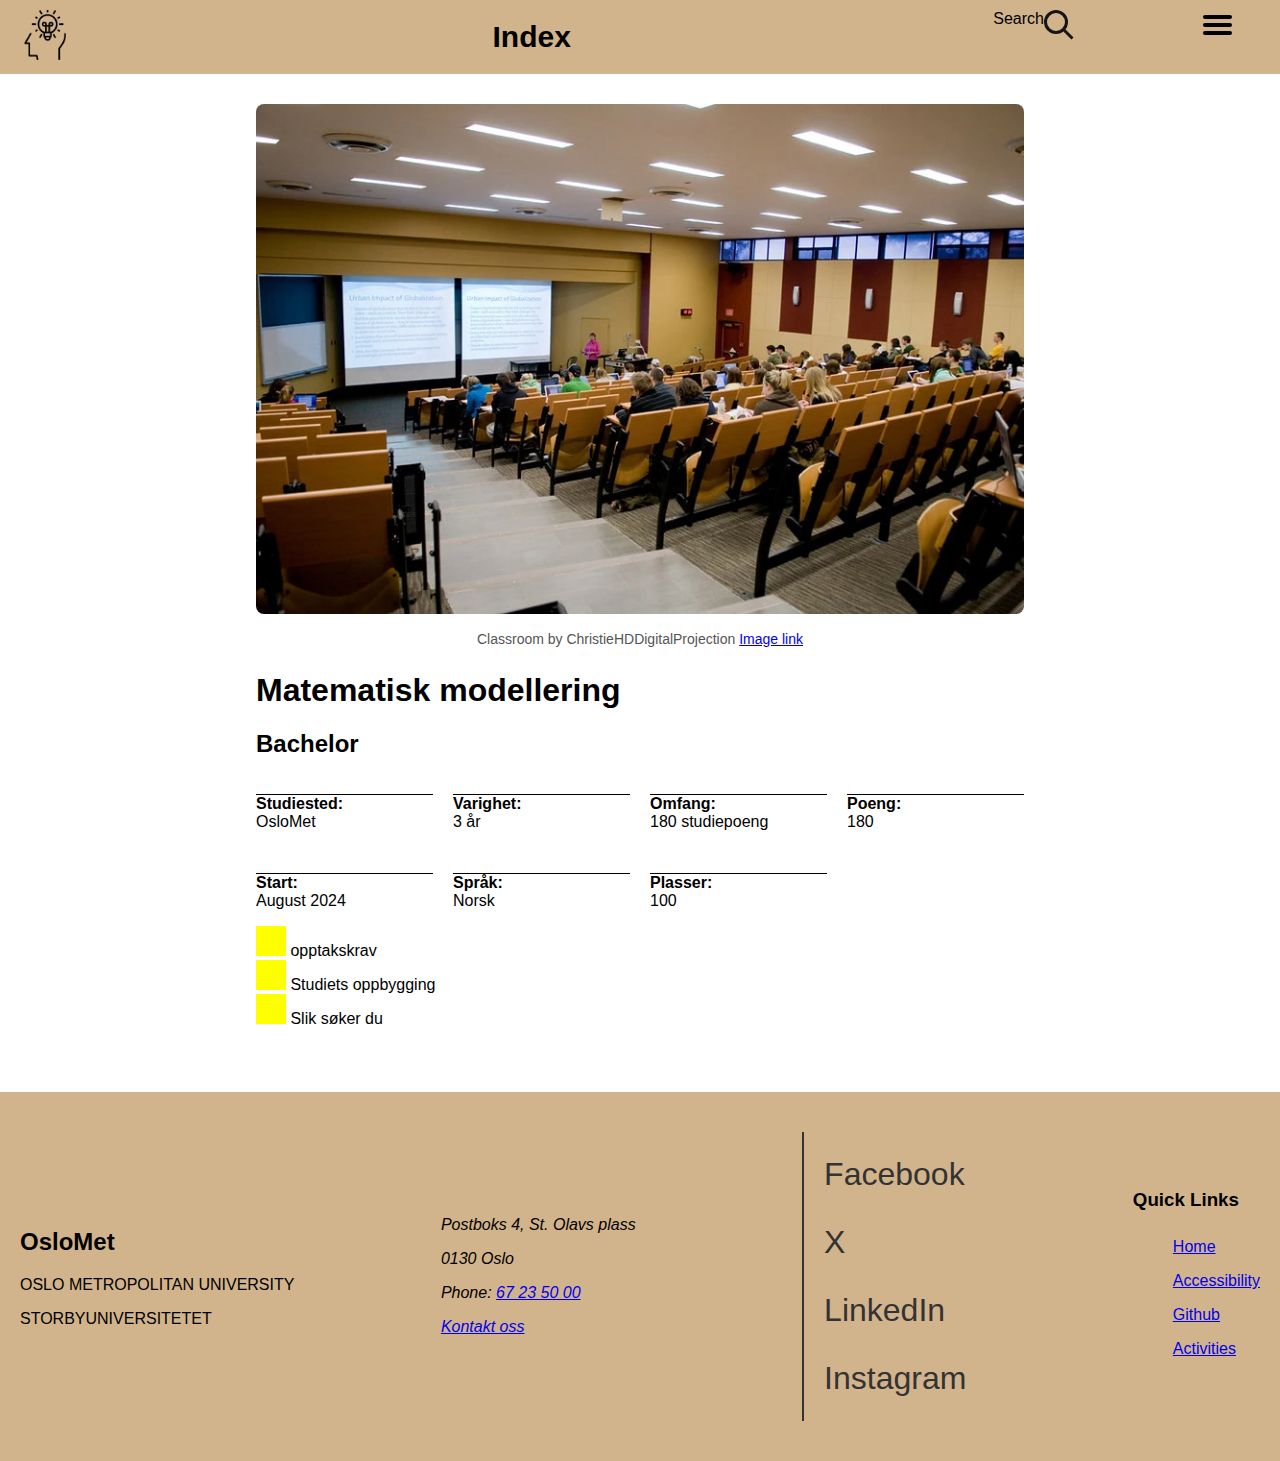
==== html/index.html @ 87cb7228 "logo til webp" ====
<!DOCTYPE html>
<html lang="en">
<head>
    <link rel="stylesheet" href="css/main.css">
    <meta charset="UTF-8">
    <title>Index</title>
</head>
<body>
    <header>
        <!-- Logo-seksjon -->
        <div class="logo">
            <img src="images/headidea.webp" alt="Logo">
        </div>

        <!-- Tittel-seksjon -->
        <div class="header-title">
            <h1>Index</h1>
        </div>
        <!-- Søke element -->
        <div class="sok">
            Search
            <input id="sok-toggle" type="checkbox">
            <label class="sok-toggle-container" for="sok-toggle">
                <div class="sok-icon"></div>
            </label>
            <input class="sok-bar" type="search">
        </div>

        <!-- Burgermeny-knapp -->
        <div class="menu-container">
            <a id="menu-toggle" class="menu-toggle">
                <span class="menu-toggle-bar menu-toggle-bar--top"></span>
                <span class="menu-toggle-bar menu-toggle-bar--middle"></span>
                <span class="menu-toggle-bar menu-toggle-bar--bottom"></span>
            </a>
        </div>

        <nav class="header-menu">
            <a href="activities.html">Activities</a>
            <a href="accessibility.html">Accessibility</a>
            <a href="github.html">Github</a>
        </nav>
    </header>

    <div class="kontainer">
        <img src="images/Studenter.webp">
        <p class="image-caption">Classroom by ChristieHDDigitalProjection <a href="https://flic.kr/p/7cur7K">Image link</a></p>

        <h1>Matematisk modellering</h1>
        <h2>Bachelor</h2>
        <div class="info-tabell">
            <p><span class="fet">Studiested:</span><br>OsloMet</p>
            <p><span class="fet">Varighet:</span><br>3 år</p>
            <p><span class="fet">Omfang:</span><br>180 studiepoeng</p>
            <p><span class="fet">Poeng:</span><br>180</p>
            <p><span class="fet">Start:</span><br>August 2024</p>
            <p><span class="fet">Språk:</span><br>Norsk</p>
            <p><span class="fet">Plasser:</span><br>100</p>
        </div>
    </div>
    <div class="container-2">
        <input id="pluss-toggle-1" type="checkbox">
        <label class="pluss-toggle-container" for="pluss-toggle-1">
            <div class="pluss-icon"></div>
            opptakskrav
        </label>
        <div>
            <p>For å søke på dette programmet må du ha</p>

            <ul>
                <li>generell studiekompetanse (samordnaopptak.no) eller oppfylle kravene til realkompetanse</li>
                <li>matematikk R1 og R2</li>
                <li>fysikk 1</li>
            </ul>

            <p>Det kan være konkurranse om plassene. Ved forrige opptak kom alle kvalifiserte søkere inn.</p>

            <p>Hvis du mangler generell studiekompetanse eller enkelte fag fra videregående skole, kan du søke
                på dette studiet om du har bestått ettårig forkurs for ingeniørutdanning.</p>
        </div>

        <input id="pluss-toggle-2" type="checkbox">
        <label class="pluss-toggle-container" for="pluss-toggle-2">
            <div class="pluss-icon"></div>
            Studiets oppbygging
        </label>
        <h2>Første semester</h2>
        <div class="info-tabell">
            <p><span class="fag-navn">Diskret matematikk</span><br>DAPE1300<span class="stp">10 stp.</span></p>
            <p><span class="fag-navn">Programmering</span><br>DAPE 1400<span class="stp">10 stp.</span></p>
            <p><span class="fag-navn">Teknologi og samfunn for programmerere</span><br>DATA 1100<span class="stp">5 stp.</span></p>
            <p><span class="fag-navn">Innføring i modeller og beregninger</span><br>MAMO 1100<span class="stp">5 stp.</span></p>
        </div>
        <h2>Andre semester</h2>
        <div class="info-tabell">
            <p><span class="fag-navn">Matematikk 1000</span><br>DAFE 1000<span class="stp">10 stp.</span></p>
            <p><span class="fag-navn">Fysikk og kjemi</span><br>DAPE 2101<span class="stp">10 stp.</span></p>
            <p><span class="fag-navn">Databaser</span><br>DATA 1500<span class="stp">10 stp.</span></p>
        </div>

        <input id="pluss-toggle-3" type="checkbox">
        <label class="pluss-toggle-container" for="pluss-toggle-3">
            <div class="pluss-icon"></div>
            Slik søker du
        </label>
        <div>
            <p>Du søker på Samordna opptak med studiekode 215 503.</p>
            <p>15. april: ordinær søknadsfrist</p>
            <p>1. mars: frist for enkelte søkere</p>
        </div>
    </div>



    <footer>
        <!-- Section for general information -->
        <section class="footer-info">
            <h2>OsloMet</h2>
            <p>OSLO METROPOLITAN UNIVERSITY</p>
            <p>STORBYUNIVERSITETET</p>
        </section>

        <!-- Contact section -->
        <section class="footer-contact">
            <address>
                <p>Postboks 4, St. Olavs plass</p>
                <p>0130 Oslo</p>
                <p>Phone: <a href="tel:+4767235000">67 23 50 00</a></p>
                <p><a href="/om/kontakt" class="contact-link">Kontakt oss</a></p>
            </address>
        </section>

        <!-- Social media links -->
        <footer>
            <div class="footer-social">
                <ul>
                    <li><a href="https://www.facebook.com/oslomet/"><i class="fa fa-facebook-official"></i>Facebook</a></li>
                    <li><a href="https://twitter.com/oslomet"><i class="fa fa-twitter"></i>X</a></li>
                    <li><a href="https://no.linkedin.com/school/oslomet/"><i class="fa fa-linkedin"></i>LinkedIn</a></li>
                    <li><a href="https://www.instagram.com/oslomet/?hl=nb"><i class="fa fa-instagram"></i>Instagram</a></li>
                </ul>
            </div>
        </footer>


        <!-- Additional links -->
        <section class="footer-links">
            <h3>Quick Links</h3>
            <nav>
                <ul>
                    <li><a href="index.html">Home</a></li>
                    <li><a href="accessibility.html">Accessibility</a></li>
                    <li><a href="github.html">Github</a></li>
                    <li><a href="activities.html">Activities</a></li>
                </ul>
            </nav>
        </section>
    </footer>


</body>
<script src="scripts/scripts.js"></script>
</html>
---- html/css/main.css ----
@media screen and (min-width: 1024px) { /* ulike attributter basert på skjermbredde*/
    .kontainer {
        padding-right: 20%;
        padding-left: 20%;
    }

    .info-tabell {
        grid-template-columns: 1fr 1fr 1fr 1fr;
    }
}


@media screen and (min-width: 768px) and (max-width: 1023px) {
    .kontainer {
        padding-right: 50px;
        padding-left: 50px;
    }

    .info-tabell {
        grid-template-columns: 1fr 1fr 1fr 1fr;
    }
}

@media screen and (max-width: 767px) {
    .kontainer {
        padding-right: 15px;
        padding-left: 15px;
    }
}

.container-2 {
    padding-left: 20%;
    padding-right: 20%;
    padding-bottom: 5%
}


.fet {
    font-weight: bold;
}


.container-2 p {    /*skjuler paragrafene fram til sjekkboks for dem trykkes*/
    display: none;
}

.container-2 h2 {   /*skjuler h2 elementene fram til sjekkboks for dem trykkes*/
    display: none;
}

.container-2 ul {   /*skjuler listene fram til sjekkboks for dem trykkes*/
    display: none;
}


.sok {      /* boksen med søkesjekkboks og søkebar */
    display: flex;
    flex-direction: row;
    padding-right: 15%;
}

#sok-toggle {   /* skjuler selve sjekkboksen */
    display: none;
}

.sok-toggle-container { /* label for sjekkboksen */
    display: block;
    cursor: pointer;
}

.sok-bar {  /* skjuler søkebaren */
    display: none;
}

.sok-icon {         /* søk ikon, samme som på oslomet siden */
    display: inline-block;
    background-image: url(../images/search-icon.svg);
    background-size: cover;
    height: 30px;
    width: 30px;
}

#sok-toggle:checked ~ input {   /* når sjekkboksen sjekkes vises søkebaren */
    display: inline;
}


.kontainer {
    margin-top: 30px;
}

.kontainer img {    /* sørger for at bildet alltid fyller opp hele kontaineren */
    width: 100%;
    border-radius: 8px; /* Rounded corners */
}

.info-tabell {      /* tabell som skal endre dimensjoner basert på skjermbredde */
    display: grid;
    gap: 10px 20px;
}

.info-tabell p {
    border-top: 1px solid black;
}

.info-tabell p span.stp {
    margin-left: 5px;
    color: #f2b400;
    font-size: 0.8em;
    vertical-align: super;
}

.info-tabell p span.fag-navn {
    display: inline-block;
    border-bottom: 3px solid yellow;
    padding-bottom: 5px;
    margin-right: 10px;
}


#pluss-toggle-1 {   /* skjuler selve sjekkboksen */
    display: none;
}

#pluss-toggle-2 {   /* skjuler selve sjekkboksen */
    display: none;
}

#pluss-toggle-3 {   /* skjuler selve sjekkboksen */
    display: none;
}

.pluss-toggle-container {   /* label for sjekkboksen */
    display: block;
    cursor: pointer;
}

.pluss-icon {   /* pluss ikon, samme som på oslomet siden */
    display: inline-block;
    background-image: url("https://www.oslomet.no/build/images/plus-icon.svg");
    background-color: yellow;
    background-position: 50%;
    background-repeat: no-repeat;
    height: 30px;
    width: 30px;
}

#pluss-toggle-1:checked + label + div > p { /* når sjekkboksen sjekkes vises alle paragrafene inne i første div etter sjekkboksen */
    display: block;
}

#pluss-toggle-1:checked + label + div > ul {    /* når sjekkboksen sjekkes vises listene inne i første div etter sjekkboksen */
    display: block;
}

#pluss-toggle-1:checked + label > div { /* endrer fra et pluss ikon til minus ikon slik som på oslomet siden */
    background-image: url("https://www.oslomet.no/build/images/minus-icon.svg");
}

#pluss-toggle-2:checked + label ~ h2 + div > p {    /* når sjekkboksen sjekkes skal alle paragrafene som er i en boks (info-tabell)
                                                        etter et h2 element vises*/
    display: block;
}

#pluss-toggle-2:checked + label ~ h2 {  /* når sjekkboksen sjekkes vises alle h2 elementene */
    display: block;
}

#pluss-toggle-2:checked + label > div { /* endrer fra et pluss ikon til minus ikon slik som på oslomet siden */
    background-image: url("https://www.oslomet.no/build/images/minus-icon.svg");
}

#pluss-toggle-3:checked + label + div > p { /* når sjekkboksen sjekkes vises alle paragrafene inne i første div etter sjekkboksen */
    display: block;
}

#pluss-toggle-3:checked + label > div { /* endrer fra et pluss ikon til minus ikon slik som på oslomet siden */
    background-image: url("https://www.oslomet.no/build/images/minus-icon.svg");
}


/*--------- Footer Layout with Flexbox --------*/
@media screen and (min-width: 768px) {
    footer{
        display: flex;
        flex-direction: row;
    }
    .footer-social{
        padding-left: 20px; /* Moves social media icons slightly to the left */
        border-left: 2px solid #333; /* Add vertical line separating sections */
    }
}
@media screen and (max-width: 767px) {
    .footer-contact{
        padding-top: 10px;
    }
}

footer {
    background-color: rgb(210, 180, 140);
    justify-content: space-between; /* Space between sections */
    padding: 20px; /* Padding inside footer */
    gap: 30px; /* Space between sections */
    align-items: center; /* Align all sections on the same vertical line */
}

/* Left part (OSLOMET and Kontakt oss) */
.footer-left {
    display: flex;
    flex-direction: column;
    gap: 10px; /* Space between items */
}

/* Middle part (Quick links) */
.footer-middle {
    display: flex;
    flex-direction: column;
    gap: 10px;
    align-items: flex-start; /* Align links to the left */
    border-left: 2px solid #333; /* Add vertical line separating sections */
    padding-left: 20px;
}

/* Right part (Social media) */
.footer-social {
    display: flex;
    flex-direction: column;
    gap: 10px;
    align-items: flex-start;
}

/* Social media links */
footer .footer-social ul {
    display: flex;
    flex-direction: column;
    gap: 15px;
    padding-left: 0;
    justify-content: center;
    align-items: flex-start;
}

footer .footer-social a {
    font-size: 2rem;
    color: #333;
    text-decoration: none;
    padding: 5px 0;
    border-bottom: 2px solid transparent; /* Blue underline on hover */
}

footer .footer-social a:hover {
    color: #8B0000; /* Dark red on hover */
    border-bottom: 2px solid #1E90FF; /* Blue underline when hovering */
}

/* Quick links styles */
.footer-middle ul {
    display: flex;
    flex-direction: column;
    gap: 15px;
    padding-left: 0;
    justify-content: center;
    align-items: flex-start;
}

.footer-middle a {
    color: black;
    text-decoration: none;
    border-bottom: 2px solid transparent; /* Initial border */
    padding: 5px 0;
}

.footer-middle a:hover {
    border-bottom: 2px solid #1E90FF; /* Blue underline on hover */
}

/* Adjusting space for individual footer links */
footer li {
    list-style-type: none;
    padding: 8px 0;
}


/*-------------------------Accessebility Css--------------------------------*/
/* media screen adjusts the padding. This for example prevents mobile useres from just seeing padding */
@media screen and (min-width: 768px) and (max-width: 1023px){
    .containerAccessebilityGitPage{
        padding-left: 8%;
        padding-right: 8%;
        padding-top: 12px;
    }
}

@media screen and (max-width: 767px) {/* adjust padding acording to screen size*/
    .containerAccessebilityGitPage {
        padding-right: 2%;
        padding-left: 2%;
        padding-top: 6px;
    }
}
@media screen and (min-width: 1023px) {
    .containerAccessebilityGitPage {
        padding-right: 20%;
        padding-left: 20%;
        padding-top: 16px;
    }
}





/* Burgermenu */

.menu-toggle {
    cursor: pointer; /* Pointer cursor */
    position: absolute; /* Determines the element's position */
    right: 1.5rem; /* How far from the right of container*/
    top: 49%; /* Distance from the top of container */
    transform: translate(0, -50%); /* Centers vertically */
    height: 26px; /* Height of the menu toggle button */
    width: 29px; /* Length of burgermenu lines */

    &, &:hover {
        color: #842; /* Color of text and icon, applies when hover as well */
    }
}

.menu-toggle-bar {
    display: block; /* Makes the element visible */
    position: absolute; /* Affects the position of lines */
    top: 50%; /* Position of the vertical lines of the button */
    margin-top: -1px; /* Adjusts vertical position */
    right: 0; /* How far from right side (parent) */
    width: 100%; /* Width of lines */
    height: 4px; /* Thickness of lines */
    border-radius: 4px; /* Rounds the corners of the lines */
    background-color: black; /* Color of the menu */
    transition: all 0.7s ease; /* Speed of transformation */

    &.menu-toggle-bar--top {
        transform: translate(0, -8px); /* Position of top line */
    }

    &.menu-toggle-bar--middle { /* Default middle line */
    }

    &.menu-toggle-bar--bottom {
        transform: translate(0, 8px); /* Position of bottom line */
    }

    .nav-open & {
        &.menu-toggle-bar--top {
            transform: translate(0, 0) rotate(405deg); /* Affects rotation of top-line */
        }

        &.menu-toggle-bar--middle { /* Hides the middle line */
            opacity: 0;
        }

        &.menu-toggle-bar--bottom {
            transform: translate(0, 0) rotate(-45deg); /* Affects rotation of bottom-line */
        }
    }
}

/* Body */
body {
    font-family: Arial, sans-serif;
    margin: 0;
    padding: 0;
}

/* Header */
header {
    position: relative; /* Position of theader */
    background-color: #D2B48CFF; /* Color of header */
    padding: 10px 20px; /* Padding */
    display: flex;  /* Title in the middle */
    /* justify-content: space-between; */
    /* align-items: end; */
    /* transition: height 0.3s ease; */
    height: auto;   /* */
    z-index: 999;   /* Behind burger-menu */
}

/* Open menu */
.header-menu {
    display: none; /* Hides choices in menu*/
    flex-direction: column;
    justify-content: center;
    align-items: center;
    width: 100%;
    text-align: center;
}

/* Open menu */
.nav-open header {
    height: 100vh; /* Fills screen */
    flex-direction: column; /* Content vertical */
    justify-content: flex-start; /* Sentre */
    align-items: center;
    padding: 0; /* Removes padding */
}
.nav-open .sok{
    display: none;
}

.nav-open .header-menu {
    display: flex;
}

/* Aesthetics of the cover when menu is clicked */
.header-menu a {
    font-size: 2rem; /* Size of font in menu */
    margin: 10px 0; /* Space between menu-elements */
    color: rgba(221, 40, 47, 0.85); /* Color of the font*/
    text-decoration: none;
    transition: color 0.3s; /* At what speed the color changes on hover */
}

/* Changes color of text when hovering */
.header-menu a:hover {
    color: white;
}

/* Affects menu and cross burgermenu */
.menu-container {
    position: absolute; /* Position of the button */
    right: 1.5rem; /* How far from the right side */
    top: 1.5rem; /* How far from the top  */
    z-index: 1001; /* How far towards the user */
}

/* */
.container {
    position: absolute;
    padding: 1.5rem;
}

/* Affects the logo */
.logo img {
    position: relative; /* Position */
    vertical-align: middle;
    width: 50px; /* Size of logo and by effect */
    height: auto;
    display: inline-block;
}

/* Affects header title  */
.header-title {
    position: relative; /* Position of the text*/
    display: inline-block;
    vertical-align: middle;
    text-align: center;
    margin: 0 auto; /* Margin around text, also size of header */
    font-size: 24px; /* Size of text */
}

/* Hides title when class is called */
.nav-open .header-title {
    display: block;
}

/* Affects header title */
.header-title h1 {
    text-align: center;
    font-size: 30px;
    margin: 0;
    padding: 10px 0;
}

/* Activities-page-specific */

/* Base grid styling */
.image-grid {
    display: grid;
    gap: 20px; /* Adds spacing between grid items */
    padding: 20px; /* Adds padding around the grid */
    grid-template-columns: repeat(auto-fit, minmax(200px, 1fr));
}

/* Individual image items */
.image-item {
    display: block; /*  */
    text-align: center; /* Centers both image and caption */
    margin-bottom: 20px; /* Adds spacing below each item */
}

/* Styling the images */
.image-item img {
    width: 100%; /* Make images fill their grid cell */
    height: 200px;
    object-fit: cover; /* comment */
    border-radius: 10px; /* Rounded corner */
    box-shadow: 0 4px 6px rgba(0, 0, 0, 0.1); /* Shadow */
    transition: transform 0.3s ease, box-shadow 0.3s ease;
    cursor: zoom-in;
}

/* Caption for images */
.image-caption {
    text-align: center;
    font-size: 14px;
    color: #555;
    line-height: 1.6;
    margin: 10px 0 15px;
}

/* When hovering the image */
.image-item img:hover {
    transform: scale(1.05); /* Enlarge */
    box-shadow: 0 8px 15px rgba(0, 0, 0, 0.2); /* Enhance shadow */

}
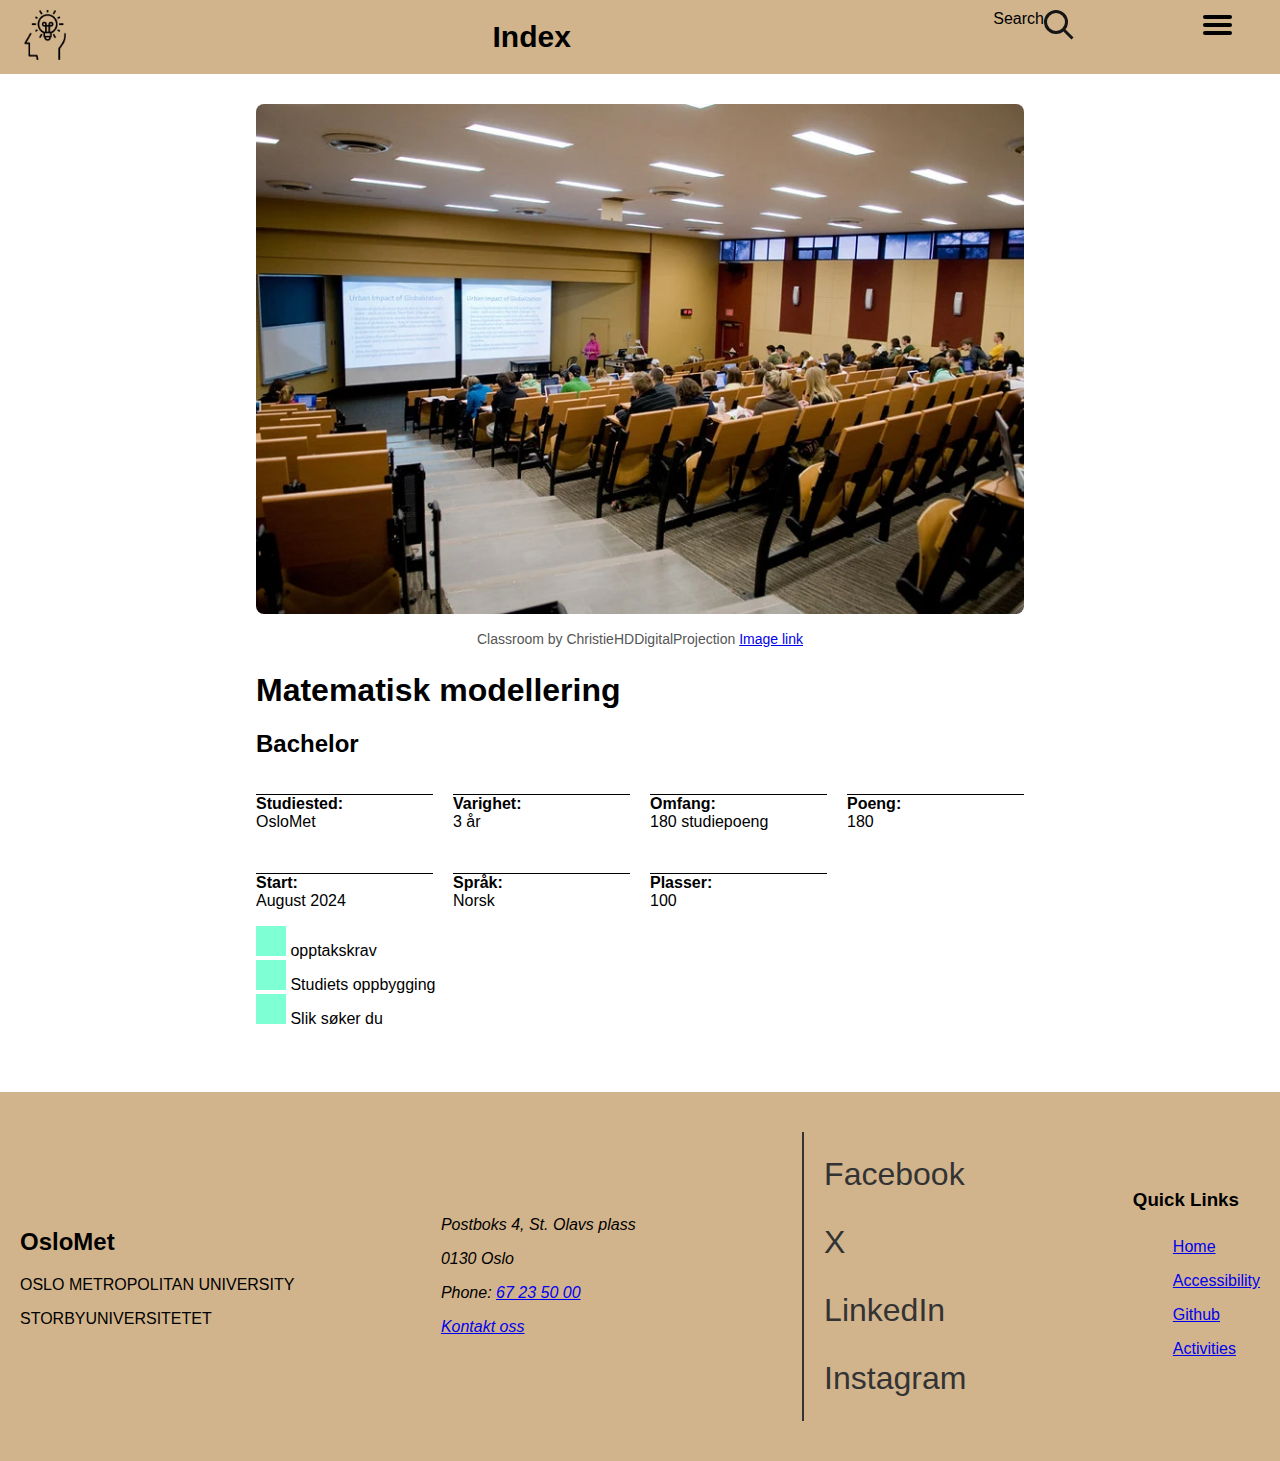
==== commit 4db69ab0: "Merge remote-tracking branch 'origin/main'" ====
--- a/html/index.html
+++ b/html/index.html
@@ -3,13 +3,15 @@
 <head>
     <link rel="stylesheet" href="css/main.css">
     <meta charset="UTF-8">
+    <meta name="viewport" content="width=device-width, initial-scale=1.0">
+    <meta name="description" content="Home page and overview">
     <title>Index</title>
 </head>
 <body>
     <header>
         <!-- Logo-seksjon -->
         <div class="logo">
-            <img src="images/headidea.webp" alt="Logo">
+            <img src="images/headidea.webp" loading="lazy" alt="Logo">
         </div>
 
         <!-- Tittel-seksjon -->
@@ -42,8 +44,8 @@
         </nav>
     </header>
 
-    <div class="kontainer">
-        <img src="images/Studenter.webp">
+    <div class="kontainer">     <!--kontainer med bilde og tabell-->
+        <img src="images/Studenter.webp" loading="lazy" alt="classrom with students">
         <p class="image-caption">Classroom by ChristieHDDigitalProjection <a href="https://flic.kr/p/7cur7K">Image link</a></p>
 
         <h1>Matematisk modellering</h1>
@@ -58,7 +60,7 @@
             <p><span class="fet">Plasser:</span><br>100</p>
         </div>
     </div>
-    <div class="container-2">
+    <div class="container-2">   <!--kontainer med kollapsbare elementer-->
         <input id="pluss-toggle-1" type="checkbox">
         <label class="pluss-toggle-container" for="pluss-toggle-1">
             <div class="pluss-icon"></div>
--- a/html/css/main.css
+++ b/html/css/main.css
@@ -1,10 +1,12 @@
-@media screen and (min-width: 1024px) { /* ulike attributter basert på skjermbredde*/
-    .kontainer {
+/**/
+
+@media screen and (min-width: 1024px) { /* ulike attributter basert på skjermbredde */
+    .kontainer {            /* ulik padding med forskjellig skjermbredde */
         padding-right: 20%;
         padding-left: 20%;
     }
 
-    .info-tabell {
+    .info-tabell {      /* fire kolonner med bred skjerm */
         grid-template-columns: 1fr 1fr 1fr 1fr;
     }
 }
@@ -27,6 +29,7 @@
         padding-left: 15px;
     }
 }
+
 
 .container-2 {
     padding-left: 20%;
@@ -99,18 +102,21 @@
     gap: 10px 20px;
 }
 
-.info-tabell p {
+.info-tabell p {/*Legger en svart linje øverst på hvert avsnitt (p) i elementet med klassen .info-tabell.*/
     border-top: 1px solid black;
 }
 
-.info-tabell p span.stp {
+.info-tabell p span.stp {/*Gir elementer med klassen stp (inne i p) en margin til
+venstre, gul farge, mindre skriftstørrelse (80 %), og plasserer teksten litt høyere.
+*/
     margin-left: 5px;
     color: #f2b400;
     font-size: 0.8em;
     vertical-align: super;
 }
 
-.info-tabell p span.fag-navn {
+.info-tabell p span.fag-navn {/*Viser elementer med klassen fag-navn som inline-blokker,
+ gir dem en gul linje under, litt ekstra avstand nederst og til høyre.*/
     display: inline-block;
     border-bottom: 3px solid yellow;
     padding-bottom: 5px;
@@ -138,7 +144,7 @@
 .pluss-icon {   /* pluss ikon, samme som på oslomet siden */
     display: inline-block;
     background-image: url("https://www.oslomet.no/build/images/plus-icon.svg");
-    background-color: yellow;
+    background-color: aquamarine;
     background-position: 50%;
     background-repeat: no-repeat;
     height: 30px;
@@ -304,9 +310,6 @@
         padding-top: 16px;
     }
 }
-
-
-
 
 
 /* Burgermenu */
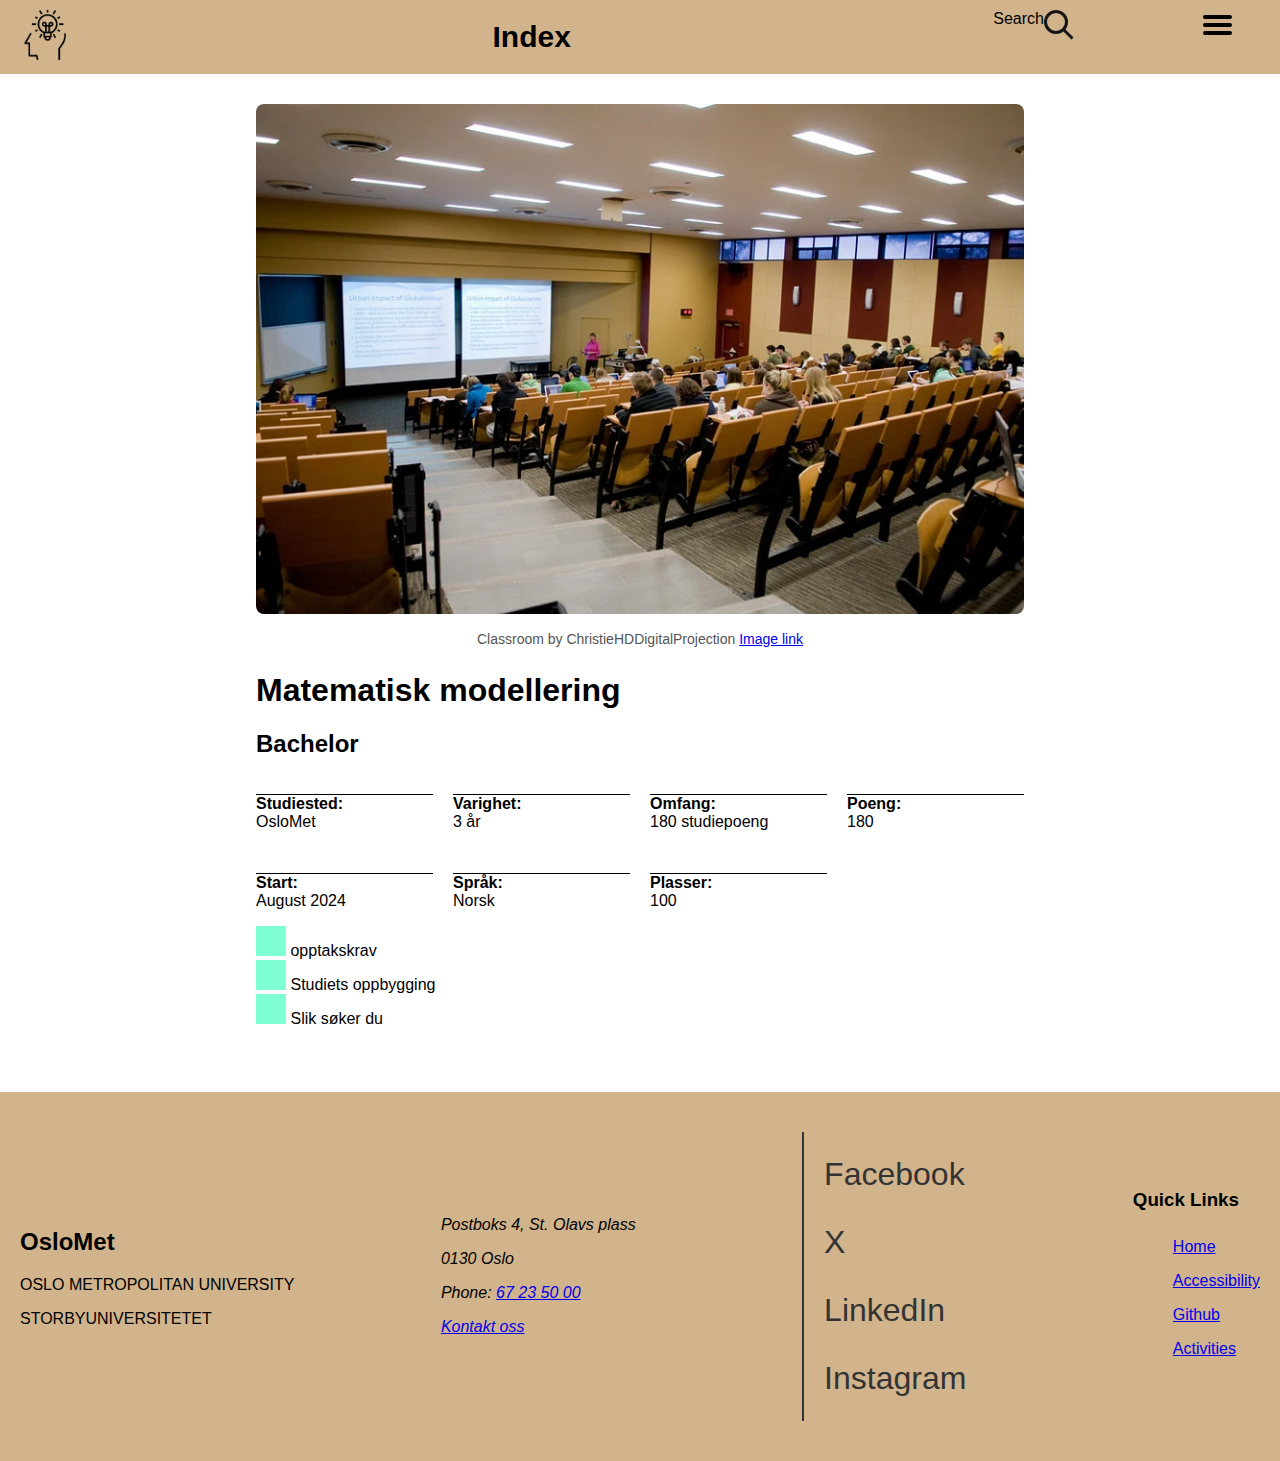
==== commit 1ddbc0c6: "Update index.html" ====
--- a/html/index.html
+++ b/html/index.html
@@ -50,7 +50,7 @@
 
         <h1>Matematisk modellering</h1>
         <h2>Bachelor</h2>
-        <div class="info-tabell">
+        <div class="info-tabell">   <!--tabell som endrer antall kolonner basert på skjermbredde-->
             <p><span class="fet">Studiested:</span><br>OsloMet</p>
             <p><span class="fet">Varighet:</span><br>3 år</p>
             <p><span class="fet">Omfang:</span><br>180 studiepoeng</p>
@@ -63,10 +63,10 @@
     <div class="container-2">   <!--kontainer med kollapsbare elementer-->
         <input id="pluss-toggle-1" type="checkbox">
         <label class="pluss-toggle-container" for="pluss-toggle-1">
-            <div class="pluss-icon"></div>
+            <div class="pluss-icon"></div>  <!--inneholder bilde av ikon-->
             opptakskrav
         </label>
-        <div>
+        <div>   <!--inneholder alle elementene som hører til sin sjekkboks-->
             <p>For å søke på dette programmet må du ha</p>
 
             <ul>
@@ -83,18 +83,18 @@
 
         <input id="pluss-toggle-2" type="checkbox">
         <label class="pluss-toggle-container" for="pluss-toggle-2">
-            <div class="pluss-icon"></div>
+            <div class="pluss-icon"></div>  <!--inneholder bilde av ikon-->
             Studiets oppbygging
         </label>
         <h2>Første semester</h2>
-        <div class="info-tabell">
+        <div class="info-tabell">   <!--tabell som endrer antall kolonner basert på skjermbredde-->
             <p><span class="fag-navn">Diskret matematikk</span><br>DAPE1300<span class="stp">10 stp.</span></p>
             <p><span class="fag-navn">Programmering</span><br>DAPE 1400<span class="stp">10 stp.</span></p>
             <p><span class="fag-navn">Teknologi og samfunn for programmerere</span><br>DATA 1100<span class="stp">5 stp.</span></p>
             <p><span class="fag-navn">Innføring i modeller og beregninger</span><br>MAMO 1100<span class="stp">5 stp.</span></p>
         </div>
         <h2>Andre semester</h2>
-        <div class="info-tabell">
+        <div class="info-tabell">   <!--tabell som endrer antall kolonner basert på skjermbredde-->
             <p><span class="fag-navn">Matematikk 1000</span><br>DAFE 1000<span class="stp">10 stp.</span></p>
             <p><span class="fag-navn">Fysikk og kjemi</span><br>DAPE 2101<span class="stp">10 stp.</span></p>
             <p><span class="fag-navn">Databaser</span><br>DATA 1500<span class="stp">10 stp.</span></p>
@@ -102,10 +102,10 @@
 
         <input id="pluss-toggle-3" type="checkbox">
         <label class="pluss-toggle-container" for="pluss-toggle-3">
-            <div class="pluss-icon"></div>
+            <div class="pluss-icon"></div>  <!--inneholder bilde av ikon-->
             Slik søker du
         </label>
-        <div>
+        <div>   <!--inneholder alle elementene som hører til sin sjekkboks-->
             <p>Du søker på Samordna opptak med studiekode 215 503.</p>
             <p>15. april: ordinær søknadsfrist</p>
             <p>1. mars: frist for enkelte søkere</p>
--- a/html/css/main.css
+++ b/html/css/main.css
@@ -1,4 +1,12 @@
-/**/
+/*  Index relevant linje 11-195
+    Footer relevant linje 198-296
+    Accessibility og Github relevant linje 299-322
+    burger meny relevant linje 325-377
+    body relevant linje 378-383
+    header relevant linje 386-482
+    bildeoppsett relevant linje 485-526
+
+ */
 
 @media screen and (min-width: 1024px) { /* ulike attributter basert på skjermbredde */
     .kontainer {            /* ulik padding med forskjellig skjermbredde */
@@ -30,32 +38,16 @@
     }
 }
 
-
-.container-2 {
-    padding-left: 20%;
-    padding-right: 20%;
-    padding-bottom: 5%
-}
-
-
-.fet {
-    font-weight: bold;
-}
-
-
-.container-2 p {    /*skjuler paragrafene fram til sjekkboks for dem trykkes*/
-    display: none;
-}
-
-.container-2 h2 {   /*skjuler h2 elementene fram til sjekkboks for dem trykkes*/
-    display: none;
-}
-
-.container-2 ul {   /*skjuler listene fram til sjekkboks for dem trykkes*/
-    display: none;
-}
-
-
+.kontainer {
+    margin-top: 30px;
+}
+
+.kontainer img {    /* sørger for at bildet alltid fyller opp hele kontaineren */
+    width: 100%;
+    border-radius: 8px; /* Rounded corners */
+}
+
+/* søk elementet*/
 .sok {      /* boksen med søkesjekkboks og søkebar */
     display: flex;
     flex-direction: row;
@@ -88,13 +80,30 @@
 }
 
 
-.kontainer {
-    margin-top: 30px;
-}
-
-.kontainer img {    /* sørger for at bildet alltid fyller opp hele kontaineren */
-    width: 100%;
-    border-radius: 8px; /* Rounded corners */
+
+/* kontainer med kollapsbare elementer */
+.container-2 {
+    padding-left: 20%;
+    padding-right: 20%;
+    padding-bottom: 5%
+}
+
+
+.fet {
+    font-weight: bold;
+}
+
+
+.container-2 p {    /*skjuler paragrafene fram til sjekkboks for dem trykkes*/
+    display: none;
+}
+
+.container-2 h2{   /*skjuler h2 elementene fram til sjekkboks for dem trykkes*/
+    display: none;
+}
+
+.container-2 ul {   /*skjuler listene fram til sjekkboks for dem trykkes*/
+    display: none;
 }
 
 .info-tabell {      /* tabell som skal endre dimensjoner basert på skjermbredde */
@@ -123,6 +132,7 @@
     margin-right: 10px;
 }
 
+/* sjekkbokser som kollapser elementer */
 
 #pluss-toggle-1 {   /* skjuler selve sjekkboksen */
     display: none;
@@ -286,7 +296,7 @@
 }
 
 
-/*-------------------------Accessebility Css--------------------------------*/
+/*-------------------------Accessebility og Githbub Css--------------------------------*/
 /* media screen adjusts the padding. This for example prevents mobile useres from just seeing padding */
 @media screen and (min-width: 768px) and (max-width: 1023px){
     .containerAccessebilityGitPage{
@@ -373,7 +383,7 @@
     padding: 0;
 }
 
-/* Header */
+/* Header           */
 header {
     position: relative; /* Position of theader */
     background-color: #D2B48CFF; /* Color of header */
@@ -434,7 +444,6 @@
     z-index: 1001; /* How far towards the user */
 }
 
-/* */
 .container {
     position: absolute;
     padding: 1.5rem;
@@ -472,7 +481,7 @@
     padding: 10px 0;
 }
 
-/* Activities-page-specific */
+/* Image-structure-specific */
 
 /* Base grid styling */
 .image-grid {
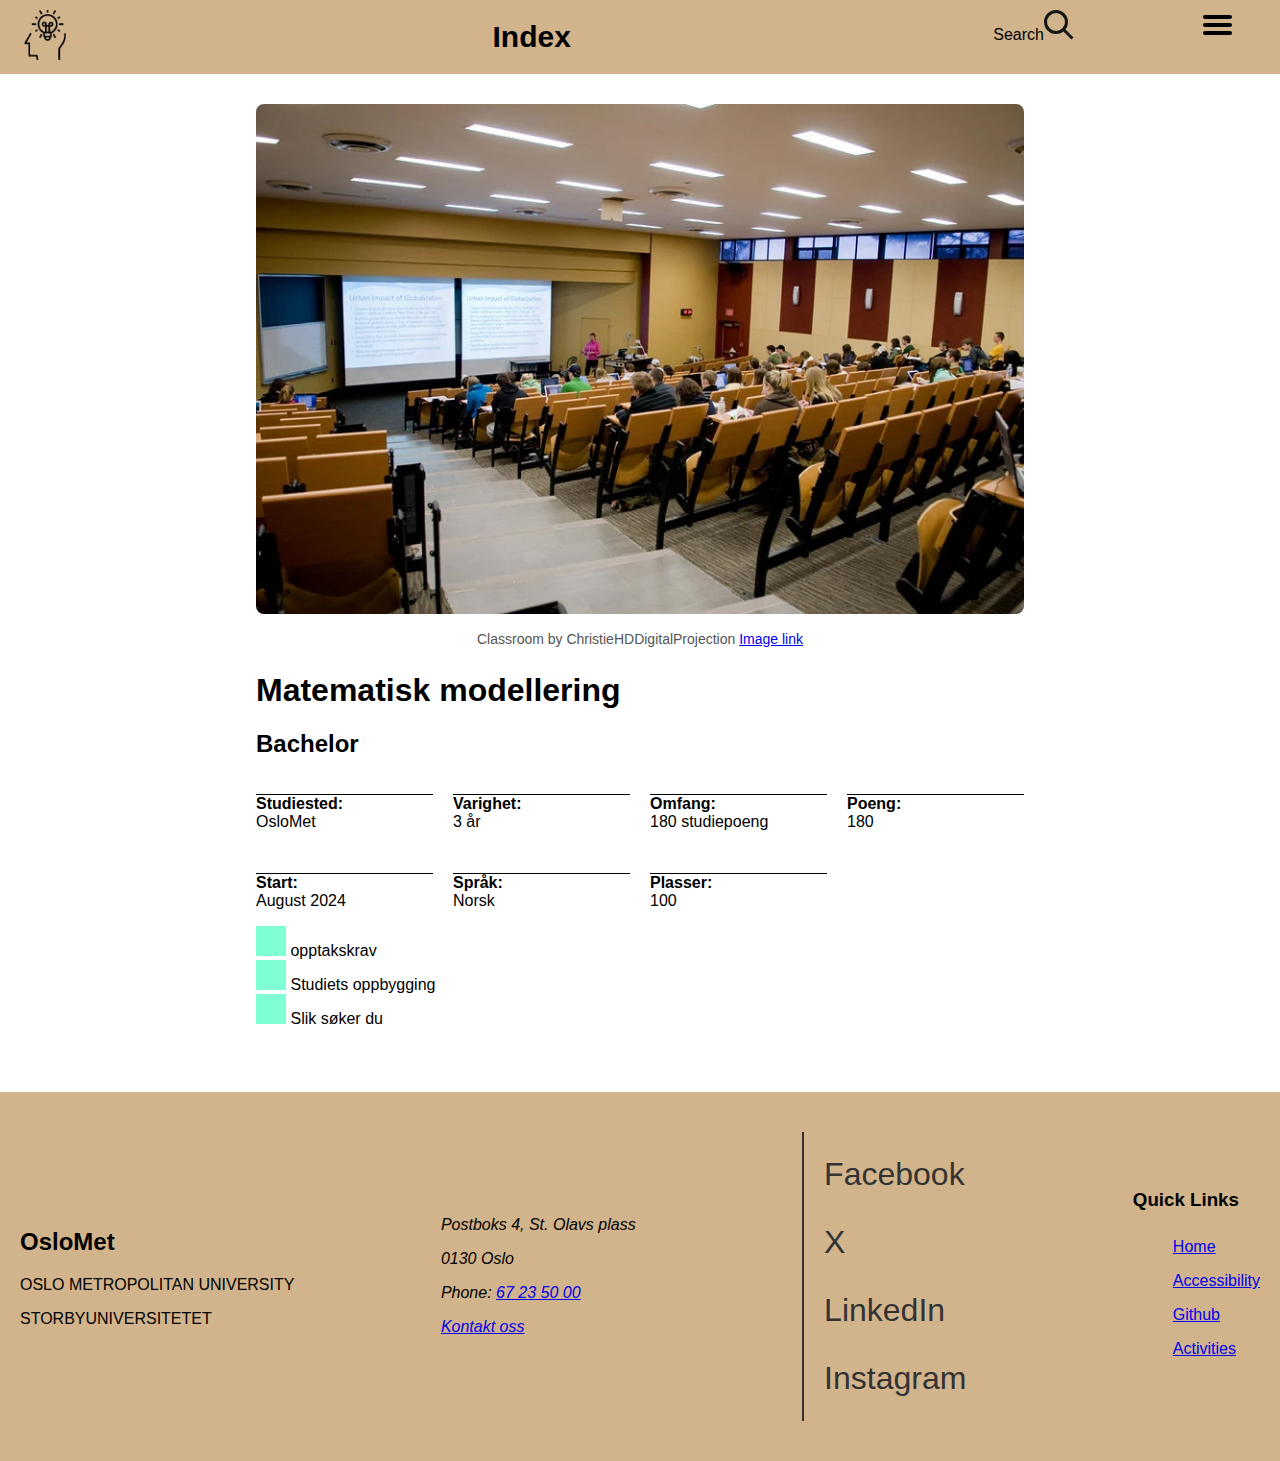
==== commit 12fa1493: "Update index.html" ====
--- a/html/index.html
+++ b/html/index.html
@@ -20,7 +20,7 @@
         </div>
         <!-- Søke element -->
         <div class="sok">
-            Search
+            <p>Search</p>
             <input id="sok-toggle" type="checkbox">
             <label class="sok-toggle-container" for="sok-toggle">
                 <div class="sok-icon"></div>
--- a/html/css/main.css
+++ b/html/css/main.css
@@ -502,12 +502,12 @@
 .image-item img {
     width: 100%; /* Make images fill their grid cell */
     height: 200px;
-    object-fit: cover; /* comment */
     border-radius: 10px; /* Rounded corner */
     box-shadow: 0 4px 6px rgba(0, 0, 0, 0.1); /* Shadow */
     transition: transform 0.3s ease, box-shadow 0.3s ease;
     cursor: zoom-in;
 }
+
 
 /* Caption for images */
 .image-caption {
